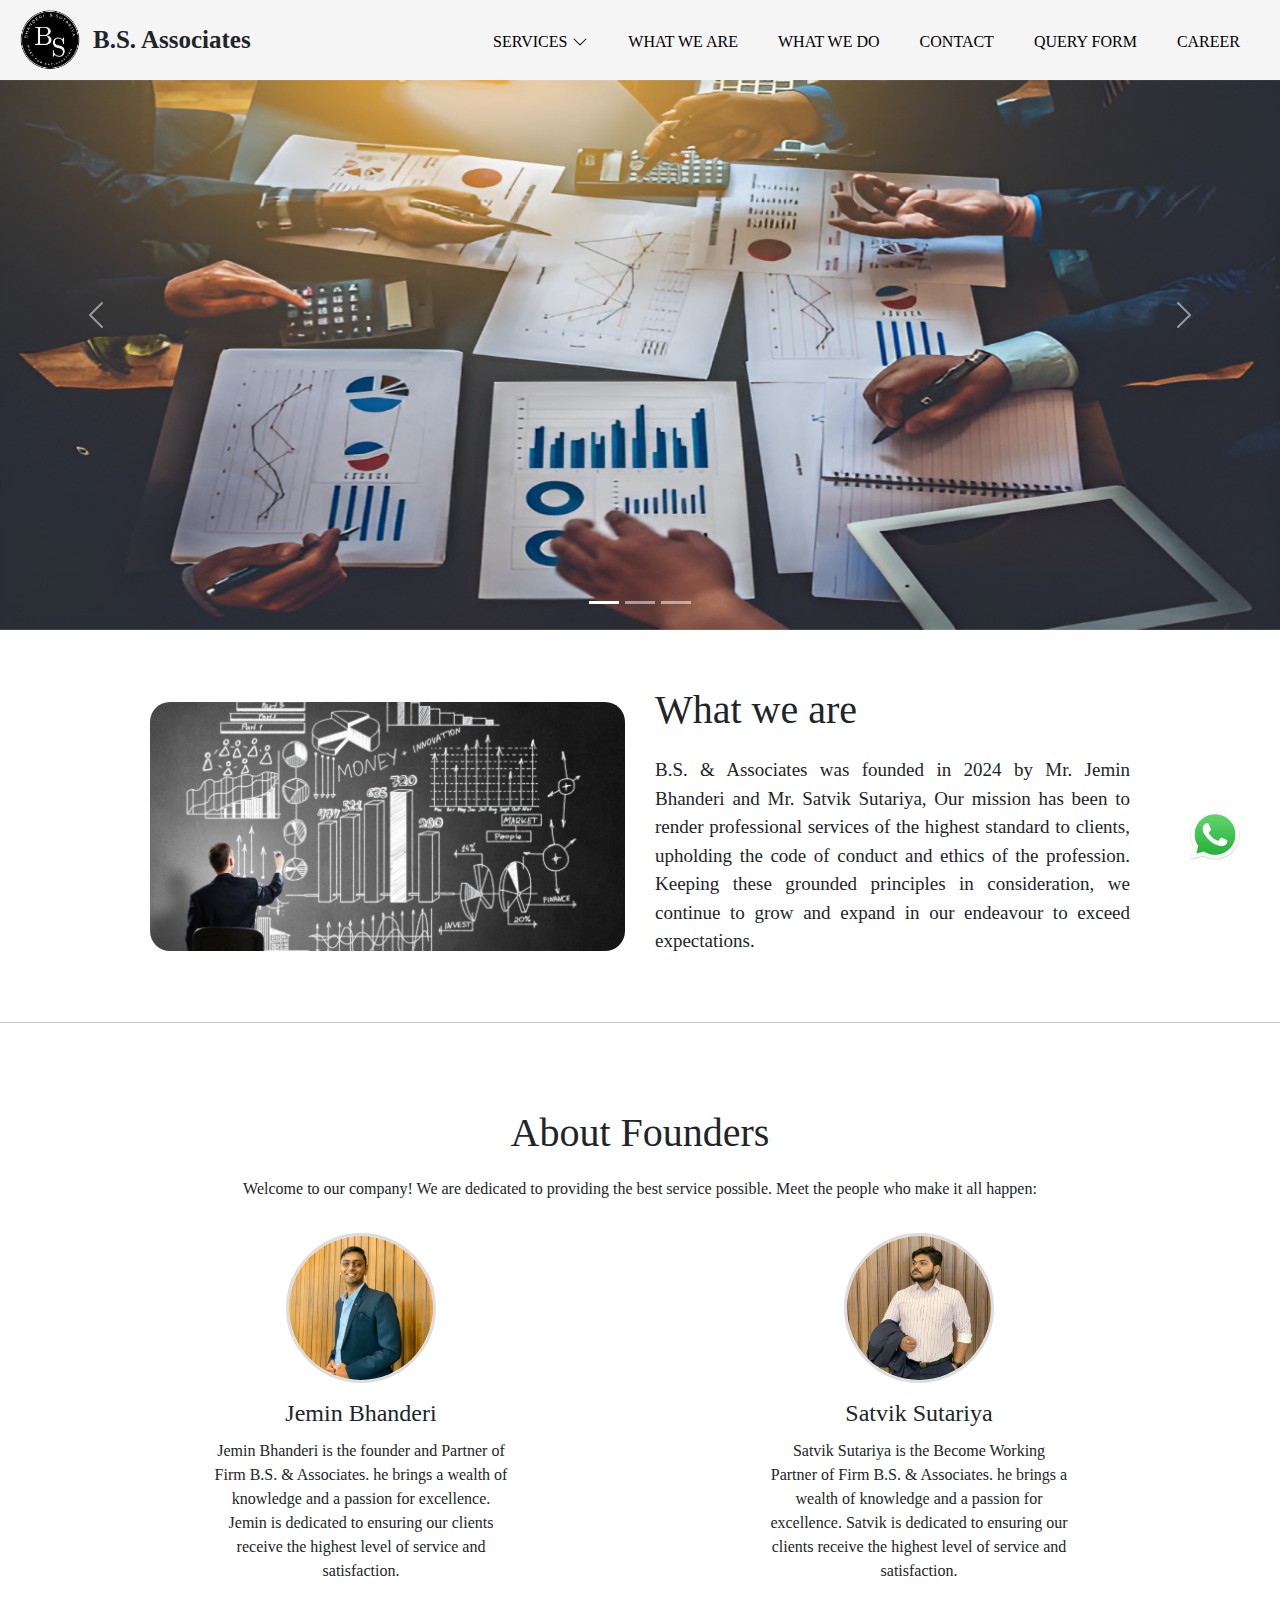
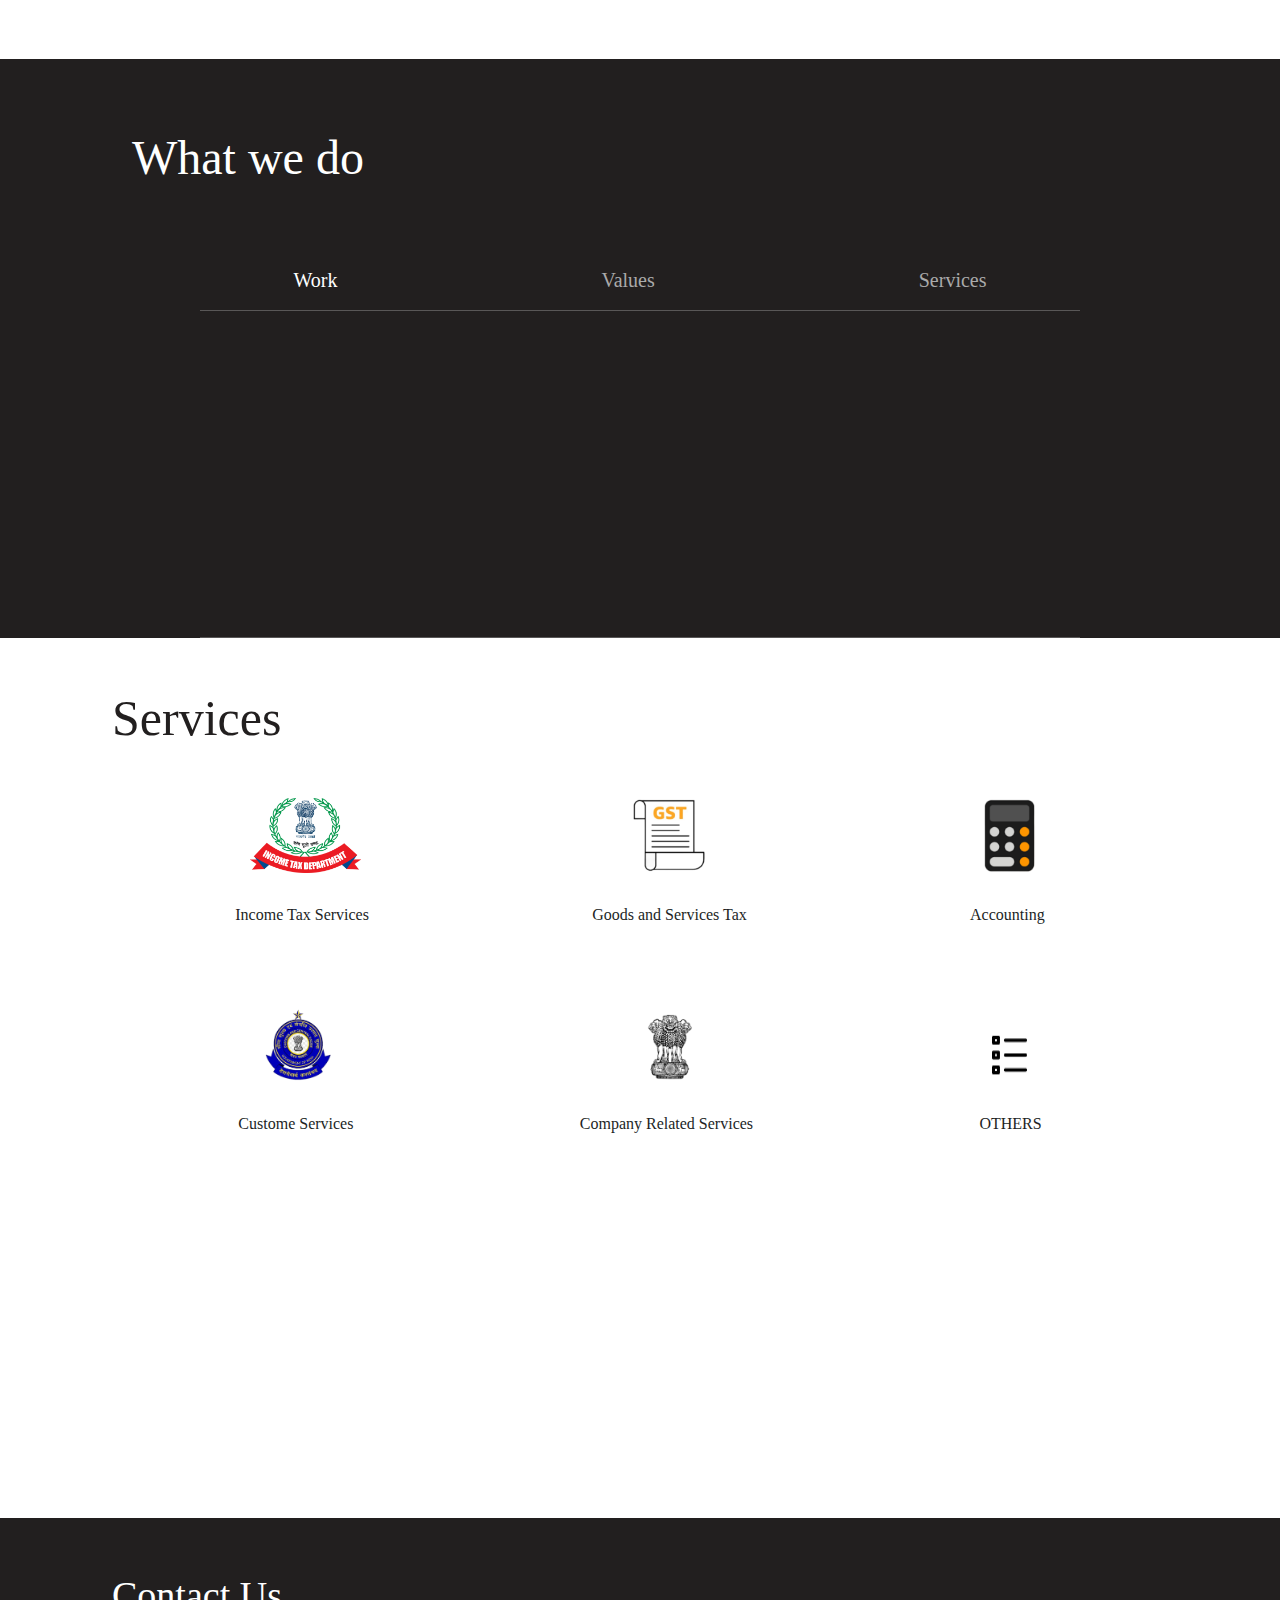
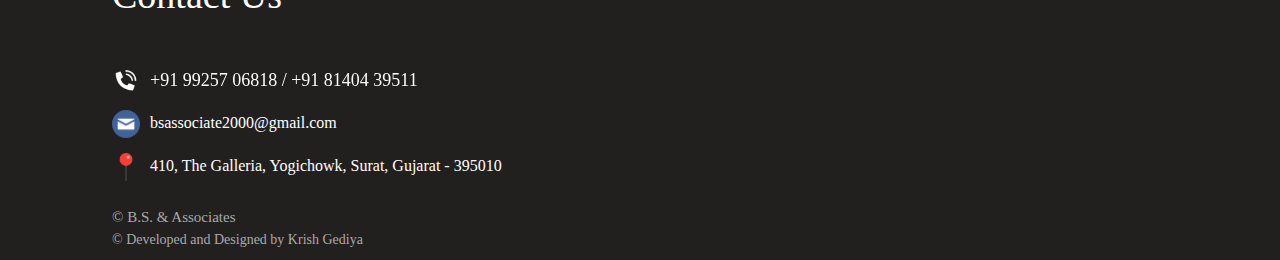
==== index.html @ 88737340 "Update index.html" ====
<!DOCTYPE html>
<html lang="en">
<head>
  <meta charset="UTF-8">
  <meta name="viewport" content="width=device-width, initial-scale=1.0">
  <title>B.S. & Associates</title>
  <link rel="preconnect" href="https://fonts.googleapis.com">
  <link rel="preconnect" href="https://fonts.gstatic.com" crossorigin>
  <link href="https://fonts.googleapis.com/css2?family=Fira+Sans:ital,wght@0,100;0,200;0,300;0,400;0,500;0,600;0,700;0,800;0,900;1,100;1,200;1,300;1,400;1,500;1,600;1,700;1,800;1,900&display=swap" rel="stylesheet">
  <link rel="icon" type="image/png" href="./assets/BS_Logo-removebg-preview.png">
  <link rel="stylesheet" href="style.css">
  <link rel="stylesheet" href="IndexMediaQureryStyle.css">
  <link href="https://cdn.jsdelivr.net/npm/bootstrap@5.3.3/dist/css/bootstrap.min.css" rel="stylesheet" integrity="sha384-QWTKZyjpPEjISv5WaRU9OFeRpok6YctnYmDr5pNlyT2bRjXh0JMhjY6hW+ALEwIH" crossorigin="anonymous">
</head>
<body>
  <!-- navbar -->
  <nav class="index-navigation">
    <div class="index-logo-title">
        <img src="./assets/BS_Logo-removebg-preview.png" alt="BS_Logo" class="bs-logo">
        <h3 class="bs-title">B.S. Associates</h3>
    </div>
    <div class="navigation-links">
        <ul class="navlink">
            <li style="padding-right: 40px;" class="dropdown">
                <a href="#inner-sector" class="dropbtn">SERVICES
                  <svg xmlns="http://www.w3.org/2000/svg" width="16" height="16" fill="currentColor" class="bi bi-chevron-down" viewBox="0 0 16 16">
                    <path fill-rule="evenodd" d="M1.646 4.646a.5.5 0 0 1 .708 0L8 10.293l5.646-5.647a.5.5 0 0 1 .708.708l-6 6a.5.5 0 0 1-.708 0l-6-6a.5.5 0 0 1 0-.708z"/>
                  </svg>
                </a>
                <div class="dropdown-content">
                  <a href="./IncomeTaxServices.html">Income Tax Services</a>
                  <a href="./GST.html">Goods and Services Tax</a>
                  <a href="./Accounting.html">Accounting</a>
                  <a href="./CustomeServices.html">Custome Services</a>
                  <a href="./CustomeServices.html">Company Related Services</a>
                  <a href="./OtherServices.html">Other Services</a>
                </div>
              </li>
            <li style="padding-right: 40px;"><a href="#whoweare">WHAT WE ARE</a></li>
            <li style="padding-right: 40px;"><a href="#whatwedo">WHAT WE DO</a></li>
            <li style="padding-right: 40px;"><a href="#footer-location">CONTACT</a></li>
            <li style="padding-right: 40px;"><a href="./QueryForm.html">QUERY FORM</a></li>
            <li style="padding-right: 40px;"><a href="#index-footer">CAREER</a></li>
        </ul>
    </div>
</nav>

  <!-- navbar for mobile -->
  <header class="container navigat-mobile" id="navigat-mobile" style="z-index: 1000; max-width: 600px;">
    <nav class="navigatbar">
        <a href="#" class="navigat-logo"><img src="assets/BS_Logo-removebg-preview.png" alt="bs BS_Logo-removebg-preview" class="navigat-logo"></a>
        <a href="#" class="navigat-branding">B.S. Associates</a>

        <ul class="navigat-menu">
            <li class="navigat-item">
                <a href="./index.html" class="navigat-link">Home</a>
            </li>
            <li class="navigat-item">
                <a href="#mobile-services" class="navigat-link">Services</a>
            </li>
            <li class="navigat-item">
                <a href="#whoweare" class="navigat-link">What we are</a>
            </li>
            <li class="navigat-item">
                <a href="#whatwedo" class="navigat-link">What we do</a>
            </li>
            <li class="navigat-item">
                <a href="#footer-location" class="navigat-link">Contact</a>
            </li>
            <li class="navigat-item">
                <a href="./QueryForm.html" class="navigat-link">Query Form</a>
            </li>
            <li class="navigat-item">
                <a href="#index-footer" class="navigat-link">Career</a>
            </li>
        </ul>
        <div class="hamburger">
            <span class="bar"></span>
            <span class="bar"></span>
            <span class="bar"></span>
        </div>
    </nav>
  </header>

  <!-- carousel -->
  <div id="carouselExampleIndicators" class="carousel slide" data-bs-ride="carousel" data-bs-interval="3000">
    <div class="carousel-indicators">
      <button type="button" data-bs-target="#carouselExampleIndicators" data-bs-slide-to="0" class="active" aria-current="true" aria-label="Slide 1"></button>
      <button type="button" data-bs-target="#carouselExampleIndicators" data-bs-slide-to="1" aria-label="Slide 2"></button>
      <button type="button" data-bs-target="#carouselExampleIndicators" data-bs-slide-to="2" aria-label="Slide 3"></button>
    </div>
    <div class="carousel-inner">
      <div class="carousel-item active">
        <img src="./assets/scroller_4.png" class="d-block caroussel w-100"  style="z-index: 500;" alt="scroller_image_1">
      </div>
      <div class="carousel-item">
        <img src="./assets/scroller_3.jpg" class="d-block caroussel w-100"  style="z-index: 500;" alt="scroller_image_2">
      </div>
      <div class="carousel-item">
        <img src="./assets/scroller_2.jpg" class="d-block caroussel w-100"  style="z-index: 500;" alt="scroller_image_3">
      </div>
    </div>
    <button class="carousel-control-prev" type="button" data-bs-target="#carouselExampleIndicators" data-bs-slide="prev">
      <span class="carousel-control-prev-icon" aria-hidden="true"></span>
      <span class="visually-hidden">Previous</span>
    </button>
    <button class="carousel-control-next" type="button" data-bs-target="#carouselExampleIndicators" data-bs-slide="next">
      <span class="carousel-control-next-icon" aria-hidden="true"></span>
      <span class="visually-hidden">Next</span>
    </button>
  </div>

  <!-- What we are -->
  <div class="container-fluid" id="whoweare">
    <div id="heroimagehead">
        <img src="./assets/hero_image.jpg" id="heroimage" alt="bootstrap themes">
    </div>
    <div>
        <p id="heroh2">What we are</p>
        <p id="herodesc">B.S. &amp; Associates was founded in 2024 by Mr. Jemin Bhanderi and Mr. Satvik Sutariya, Our mission has been to render professional services of the highest standard to clients, upholding the code of conduct and ethics of the profession. Keeping these grounded principles in consideration, we continue to grow and expand in our endeavour to exceed expectations.</p>
    </div>
  </div>
  <hr>

  <!-- owners -->
  <div class="owners">
  <div class="container containerr">
      <h2 class="h22">About Founders</h2>
      <p>Welcome to our company! We are dedicated to providing the best service possible. Meet the people who make it all happen:</p>
      
      <div class="owners">
          <!-- Owner 1 -->
          <div class="owner">
              <img src="./assets/Jemin_Bhanderi.jpeg" alt="Owner 1">
              <h2>Jemin Bhanderi</h2>
              <p>Jemin Bhanderi is the founder and Partner of Firm B.S. & Associates. he brings a wealth of knowledge and a passion for excellence. Jemin is dedicated to ensuring our clients receive the highest level of service and satisfaction.</p>
          </div>

          <!-- Owner 2 -->
          <div class="owner">
              <img src="./assets/Satvik_Sutariya.jpeg" alt="Owner 2">
              <h2>Satvik Sutariya</h2>
              <p>Satvik Sutariya is the Become Working Partner of Firm B.S. & Associates. he brings a wealth of knowledge and a passion for excellence. Satvik is dedicated to ensuring our clients receive the highest level of service and satisfaction.</p>
          </div>
      </div>
  </div>
  </div>

<!-- whatwedo or 3 tabs -->
  <div id="whatwedo" class="container-fluid whatwedo">
    <h2 class="animatedh2">What we do</h2>
    <div class="threetabs">
      <div class="tab" onclick="showContent('work', this)">Work</div>
      <div class="tab" onclick="showContent('values', this)">Values</div>
      <div class="tab" onclick="showContent('services', this)">Services</div>
    </div>
    <hr id="hrr">
    
    <div class="tabss">
      <div id="work" class="content work center-block">
        <p class="tabp" >Across industries, services, and operational levels, we help our clients ensure excellence by giving them the benefit of our services. With professional expertise, and a multidisciplinary skilled team, we are committed to our mutual progression – client’s success is our success.</p>
      </div>
      <div id="values" class="content values center-block">
        <p class="tabp" >Our focus is on maintaining the foundations that our reputation has been built on – the values of B.S. & Associates are behind our success, and that of our clients. With the everlasting commitment, passion and binding principles, the priority of our professional team is to ensure that those values keep us going well into the future.</p>
      </div>
      <div id="services" class="content services center-block">
        <p class="tabp" >Our focus in any business relationship lies in implementing our core competencies, Taxation Consultancy, Corporate Advisory, Risk Mitigation and Business Intelligence. Customizing our services based on the clients’ requirements has been our key strength.</p>
      </div>
    </div>
    <hr id="hrr">
  </div>

<!-- services -->
  <div class="container-fluid inner-sector pc-services" id="inner-sector">
    <h2 class="sectorsh2">Services</h2>

    <div class="three-img-set1">
      <div class="nested-div service1">
        <a href="./IncomeTaxServices.html"><img src="./assets/1_Income_Tax.png" height="75px" style="padding-left: 15px;" alt="Income_Tax_Department_Logo" id="nested-div-img"></a>
        <div class="image-title">
          <a href="./IncomeTaxServices.html">Income Tax Services</a>
        </div>
      </div>

      <div class="nested-div service2">
        <a href="./GST.html"><img src="./assets/2_GST.png" height="75px" style="padding-left: 40px;" alt="GST_Logo" id="nested-div-img"></a>
        <div class="image-title">
          <a href="./GST.html">Goods and Services Tax</a>
        </div>
      </div>

      <div class="nested-div service3">
        <a href="./Accounting.html"><img src="./assets/3_Accounting.png" height="75px" style="padding-left: 13px;" alt="Accounting-removebg-preview" id="nested-div-img"></a>
        <div class="image-title">
          <a href="./Accounting.html">Accounting</a>
        </div>
      </div>
    </div>

    <div class="three-img-set2">
      <div class="nested-div1 service4">
        <a href="./CustomeServices.html"><img src="./assets/4_Custom.png" height="75px" style="padding-left: 23px;" alt="infrastructure-sector" id="nested-div-img"></a>
        <div class="image-title">
          <a href="./CustomeServices.html">Custome Services</a>
        </div>
      </div>


      <div class="nested-div1 service5">
        <a href="./CompanyRelatedServices.html"><img src="./assets/5_Company.png" height="75px" style="padding-left: 65px;" alt="power-sector" id="nested-div-img"></a>
        <div class="image-title">
          <a href="./CompanyRelatedServices.html">Company Related Services</a>
        </div>
      </div>

      <div class="nested-div1 service6">
        <a href="./OtherServices.html"><img src="./assets/6_Other.png" height="55px" class="lastimg" alt="other-industries" id="nested-div-img"></a>
        <div class="image-title">
          <a href="./OtherServices.html">OTHERS</a>
        </div>
      </div>
    </div>
  </div>

<!-- services for mobile -->
  <div class="container inner-sector mobile-services" id="mobile-services">
    <h2 class="inner-sector-h2">Services</h2>

    <div class="six-services">
      <div class="services-line-1st">
        <a href="./IncomeTaxServices.html"><img src="./assets/1_Income_Tax.png" class="services-logos" alt="Income_Tax_Department_Logo"  height="65" width="85" style="margin-left: 15px;"></a>
        <a href="./IncomeTaxServices.html" class="links">Income Tax Services</a>
      </div>
      
      <div class="services-line-2nd">
        <a href="./GST.html"><img src="./assets/2_GST.png" class="services-logos" alt="GST_Logo" height="65" width="70" style="margin-left: 30px;"></a>
        <a href="./GST.html" class="links">Goods and Services Tax</a>
      </div>
    </div>

    <div class="six-services">
      <div class="services-line-3rd">
        <a href="./Accounting.html"><img src="./assets/3_Accounting.png" class="services-logos" alt="Accounting_Logo"  height="75" width="55" style="margin-left: 7px;"></a>
        <a href="./Accounting.html" class="links">Accounting</a>
      </div>
      
      <div class="services-line-4th">
        <a href="./CustomeServices.html"><img src="./assets/4_Custom.png" class="services-logos" alt="Custome_Services_Logo" height="75" width="80" style="margin-left: 12px;"></a>
        <a href="./CustomeServices.html" class="links">Custome Services</a>
      </div>
    </div>

    <div class="six-services">
      <div class="services-line-5th">
        <a href="./CompanyRelatedServices.html"><img src="./assets/5_Company.png" class="services-logos" alt="CompanyRelatedServices"  height="75" width="55" style="margin-left: 30px;"></a>
        <a href="./CompanyRelatedServices.html" class="links" style="width: 100px; text-align: center; margin-left: 6px;">Company Related Services</a>
      </div>
      
      <div class="services-line-6th">
        <a href="./OtherServices.html"><img src="./assets/6_Other.png" class="services-logos" alt="OtherServices" height="75" width="75" style="padding-top: 15px;"></a>
        <a href="./OtherServices.html" class="links" style="margin-left: 18px;">Others</a>
      </div>
    </div>

  </div>

<!-- career -->
  <div class="container-fluid index-footer" id="index-footer">
    <div class="footer-div1">
      <div class="overlayer"></div>
    <div class="footer-div2">
      <h2>Work with us</h2>
    </div>
    <div class="footer-p">
      <p style="text-align: justify;">B.S. & Associates has delivered quality services with an emphasis on knowledge, research, experience and professionalism. Our main moto is work for satisfaction.</p>
    </div>
    </div>
  </div>

<!-- footer location -->
  <div class="container-fluid footer-location" id="footer-location">
      <div class="map">
        <iframe class="mapp" src="https://www.google.com/maps/embed?pb=!1m18!1m12!1m3!1d1315.0266965818237!2d72.8846343205633!3d21.213712140177233!2m3!1f0!2f0!3f0!3m2!1i1024!2i768!4f13.1!3m3!1m2!1s0x3be04fe675d5e7df%3A0x437fb9cc1948b3f4!2sThe%20Galleria!5e0!3m2!1sen!2sin!4v1719375180503!5m2!1sen!2sin" style="border:0;" allowfullscreen="" loading="lazy" referrerpolicy="no-referrer-when-downgrade"></iframe>
      </div>
  
      <div>
        <h2 class="footerh2">Contact Us</h2>
      </div>
  
      <div class="number" style="display: flex; filter: brightness(0) invert(1);">
        <img src="./assets/logo-Call.png" id="calllogo" alt="Contact-logo">
        <p style="font-size: 18px;" class="mobile-number">
          <a href="tel:+919925706818">+91 99257 06818 /</a>
          <a href="tel:+918140439511" class="num"> +91 81404 39511</a>
        </p>
        <!-- +91 99257 06818 / +91 81404 39511 -->
      </div>
  
      <div class="number" style="display: flex;">
        <img src="./assets/logo-Email.png" alt="Email-logo">
        <p><a href="https://mail.google.com/mail/?view=cm&fs=1&to=bsassociate2000@gmail.com" target="_blank" id="gmail">bsassociate2000@gmail.com</a></p>
      </div>
  
      <div class="number" style="display: flex;">
        <img src="./assets/logo-location.png" alt="Location-logo">
        <p>410, The Galleria, Yogichowk, Surat, Gujarat - 395010</p>
      </div>
  
      <div>
        <p class="copyright" style="margin-top: 10px; margin-bottom: 0px; padding-bottom: 0px; font-size: 15px;">&copy; B.S. & Associates</p>
        <p class="copyright">&copy; Developed and Designed by Krish Gediya</p>
      </div>
  </div>

  <!-- whatsapp -->
  <div class="icon_logo">
    <a href="https://api.whatsapp.com/send/?phone=9925706818&text&type=phone_number&app_absent=0" target="_blank">
        <img src="./assets/Whatsapp_Logo.png" class="whatsapp-logo" alt="Whatsapp">
    </a>
  </div>

  <script src="script.js"></script>
  <script src="https://cdn.jsdelivr.net/npm/bootstrap@5.3.3/dist/js/bootstrap.bundle.min.js" integrity="sha384-YvpcrYf0tY3lHB60NNkmXc5s9fDVZLESaAA55NDzOxhy9GkcIdslK1eN7N6jIeHz" crossorigin="anonymous"></script>

  
</body>
</html>
---- style.css ----
*{
    margin: 0;
    padding: 0;
    font-family: Cambria, Cochin, Georgia, Times, 'Times New Roman', serif;
    font-style: normal;
    box-sizing: border-box;
}

/* navbar */
.index-navigation{
    background-color: #f5f5f6;
    width: 100%;
    display: block;
    height: 80px;
    display: flex;
    top: 0;
    z-index: 1000;
    position: fixed;
}

.index-logo-title{
    display: flex;
    margin-right: auto;
}

.bs-logo{
    height: 70px;
    margin: auto 0px auto 15px;
}

.bs-title{
    margin: auto 0px auto 8px;
    font-weight: 550;
    font-size: 25px;
}

.navlink{
    display: flex;
}

.navlink > li > a{
    text-decoration: none;
    color: black;
    font-size: 16px;
}

.navlink > li{
    list-style: none;
    margin: 30px 0px;
}

/* Dropdown CSS */
.dropdown .dropbtn {
    display: inline-flex;
    align-items: center;
}

.dropdown .dropbtn svg {
    margin-left: 5px;
    transition: transform 1s ease; /* Slower transition duration */
}

.dropdown-content {
    display: none;
    position: absolute;
    background-color: #f9f9f9;
    min-width: 212px;
    border-radius: 15px;
    box-shadow: 0px 8px 16px 0px rgba(0,0,0,0.2);
    z-index: 1001; /* Set a higher z-index */
}

.dropdown-content a {
    color: black;
    padding: 12px 16px;
    text-decoration: none;
    display: block;
}

.dropdown-content a:hover {
    background-color: #f1f1f1;
}

.dropdown:hover .dropdown-content {
    display: block;
}

.dropdown:hover .dropbtn svg {
    transform: rotate(180deg); /* Optional: Rotate the icon on hover */
}

/*  carousel */

.caroussel{
    height: 550px;
    margin-top: 80px;
}

/* what we are */
#whoweare{
    display: flex;
    margin-top: 50px;
    margin-bottom: 50px;
    justify-content: center;
}
#heroimage{
    width: 475px;
    border-radius: 20px;
    margin-top: 22px;
}
#heroh2{
    font-size: 40px;
    font-weight: 400;
    margin-left: 30px;
}
#herodesc{
    font-size: 19px;
    text-align: justify;
    width: 475px;
    margin-left: 30px;
}

/* what we do */
.whatwedo{
    background-color: #221f1f;
    height: auto;
}

.animatedh2{
    color: white;
    font-weight: 350;
    font-size: 300%;
    padding: 70px;
    margin-left: 50px;
    animation-direction: alternate;
}

.threetabs{
    text-align: center;
    cursor: pointer;
}

.tab {
    color: #aaaaaa;
    display: inline-block;
    font-size: 125%;
    padding: 0px 130px;
}

.tab:hover {
    color: white;
    transition: 1.2s;
}

#hrr{
    color: white;
    width: 70%;
    margin: 15px auto;
}

.content {
    display: none;
    color: white;
    width: 616px;
    padding: 70px 0px;
}

.center-block{
    display: hidden;
    float: none;
    margin-left: auto;
    margin-right: auto;
}

.content > p{
    text-align: justify;
    line-height: 35px;
}

.content.active {
    display: block;
}

.tab.active-tab {
    color: white;
    transition: none;
}

.button1 {
    background-color: #221f1f; 
    color: white; 
    border: 1px solid #fff;
    font-weight: 400;
}
  
.button1:hover {
    background-color: #221f1f;
    color: white;
}

.tabp{
    opacity: 0;
    animation: moveToCenter 3s forwards;
    font-size: 18px;
}

@keyframes moveToCenter {
    from {
        opacity: 0; /* Fully transparent */
    }
    to {
        opacity: 1; /* Fully opaque */
    }
}

/* Sectors */

.inner-sector{
    background-color: white;
    height: 500px;
}

.sectorsh2{
    color: #221f1f;
    font-size: 50px;
    font-weight: 300;
    margin: 50px 0px 50px 100px;
}


.pc-services {
    display: block;
  }
  
.mobile-services {
    display: none;
}

.three-img-set1{
    display: flex;
    justify-content: space-evenly;
}

.three-img-set2{
    display: flex;
    justify-content: space-evenly;
    margin-top: 80px;
}

#nested-div-img{
    margin-bottom: 30px;
}

.lastimg{
    filter: brightness(0) contrast(1);
    margin-top: 20px;
    width: 60px;
}

.image-title > a{
    text-decoration: none;
    color: #221f1f;
    font-size: 16px;
    font-weight: 500;
}

/* career */

.index-footer{
    background-image: url(./assets/career-img.jpg);
    background-position: 50% 36px;
    background-attachment: fixed;
    height: 330px;
}

.overlayer{
    height: 100%;
    left: 0;
    position: absolute;
    top: 0;
    width: 100%;
}

.footer-div1{
    height: 100%;
    position: relative;
    padding: 77px 0px 90px 0px;
}

.footer-div2 > h2{
    line-height: 52px;
    color: white;
    font-size: 50px;
    font-weight: 300;
    margin-left: 160px;
}

.footer-p{
    margin-top: 30px;
    word-spacing: 5px;
    color: white;
    font-size: 16px;
    width: 900px;
    line-height: 35px;
    padding-bottom: 40px;
    margin-left: 160px;
}

/* footer location */

.footer-location{
    background-color: #221f1f;
    height: auto;
}

.footerh2{
    color: white;
    font-size: 38px;
    font-weight: 300;
    padding: 55px 0px 40px 100px;
}

.number > img{
    height: 28px;
    width: 28px;
    margin: 0px 0px 15px 100px;
}

.number > p{
    color: white;
    margin-top: 1px;
    font-size: 16px;
    margin-left: 10px;
}

.mapp{
    float: right;
    height: 260px;
    width: 450px;
    margin-top: 50px;
    padding: 0px 50px 0px 0px;
}

.copyright{
    margin: 0px 0px 0px 25px;
    padding: 0px 0px 10px 0px;
}

.copyright{
    font-size: 14px;
    font-weight: 300;
    color: #aaaaaa;
    margin-left: 100px;
}

#gmail{
    text-decoration: none;
    color: white;   
}

/* about us */

.containerr {
    max-width: 800px;
    margin: 0;
    padding-top: 70px;
    text-align: center;
}
.h22{
    font-size: 2.5em;
    margin-bottom: 0.5em;
}
.owners {
    display: flex;
    justify-content: space-around;
    flex-wrap: wrap;
    margin-bottom: 30px;
}
.owner {
    margin: 1em;
    text-align: center;
    max-width: 300px;
}
.owner > img {
    border-radius: 50%;
    width: 150px;
    height: 150px;
    object-fit: cover;
    border: 3px solid #ddd;
    margin-bottom: 1em;
}
.owner > h2 {
    font-size: 1.5em;
    margin-bottom: 0.5em;
}
.owner > p {
    font-size: 1em;
    line-height: 1.5;
    margin-bottom: 0;
}

.icon_logo{
    position: fixed;
    bottom: 40px;
    margin-right: 20px;
    right: 20px;
    z-index: 1000;
}

.mobile-number > a{
    text-decoration: none;
    font-weight: 500;
}

.whatsapp-logo{
    width: 50px;
    height: 50px;
}

/* navigation bar */

.navigat-mobile{
    display: none;
}

.hamburger{
    display: none;
}
---- IndexMediaQureryStyle.css ----
header{
    background-color: #f8f9fa;
}

.navigat-branding{
    color: black;
    text-decoration: none;
    font-size: 24px;
    width: 100%;
    margin-left: 8px;
}

.navigat-logo{
    height: 60px;
}

.navigat-item{
    list-style: none;
}

.navigat-link{
    color: white;
    text-decoration: none;
    font-size: 18px;
}

.navigatbar{
    min-height: 80px;
    display: flex;
    justify-content: space-between;
    align-items: center;
    padding: 0px 6px;
}

.hamburger{
    display: none;
    cursor: pointer;
}

.bar{
    display: block;
    width: 25px;
    height: 3px;
    margin: 5px auto;
    -webkit-transition: all 0.3s ease-in-out;
    transition: all 0.3 ease-in-out;
    background-color: black;
}

@media only screen and (max-width: 600px) {
    /* main page */
    *{
        font-family: Cambria, Cochin, Georgia, Times, 'Times New Roman', serif;
        font-style: normal;
        box-sizing: border-box;
        margin: 0;
        padding: 0;
    }

    /* navbar */
    .navbar{
        display: none;
    }

    .navigat-mobile{
        display: block;
    }

    .index-navigation{
        display: none;
    }

    header{
        position: fixed;
        top: 0;
    }

    .hamburger {
        display: block;
        position: relative; /* Ensure it's positioned */
        z-index: 1001; /* Higher than carousel */
    }
    
    .hamburger.active .bar:nth-child(2) {
        opacity: 0;
    }
    
    .hamburger.active .bar:nth-child(1) {
        transform: translateY(8px) rotate(45deg);
    }
    
    .hamburger.active .bar:nth-child(3) {
        transform: translateY(-8px) rotate(-45deg);
    }
    
    .navigat-menu {
        position: fixed;
        left: -100%;
        top: 70px;
        gap: 0;
        flex-direction: column;
        background-color: #221f1f;
        width: 100%;
        text-align: center;
        transition: 0.3s;
        height: 100%;
        z-index: 1000; /* Ensure it's above carousel */
    }
    
    .navigat-item {
        margin: 16px auto;
    }
    
    .navigat-menu.active {
        left: 0;
    }

    .navigat-menu{
        margin: 0;
        padding: 0;
    }


    /* carousel */

    .caroussel{
        height: 250px;
    }

    .d-block{
        height: 250px;
        width: 100%;
    }

    .carousel-item img {
        height: 225px;
        margin: 0;
        padding: 0;
    }
    
    .carousel {
        z-index: 500; /* Ensure it's below the hamburger menu */
        margin-top: 80px;
    }

    /* what we are */

    #whoweare{
        display: flex;
        flex-direction: column-reverse;
        margin-top: 50px;
        margin-bottom: 50px;
    }

    #heroimage{
        width: 100%;
        border-radius: 20px;
        margin-top: 22px;
    }
    #heroh2{
        font-size: 36px;
        font-weight: 400;
        margin-left: 12px;
    }
    #herodesc{
        font-size: 16px;
        text-align: justify;
        width: auto;
        margin-left: 15px;
        margin-right: 15px;
    }

    .animatedh2{
        color: white;
        font-weight: 350;
        font-size: 200%;
        padding: 30px 0px 30px 18px;
        animation-direction: alternate;
    }
    
    .threetabs{
        text-align: center;
    }
    
    .tab {
        color: #aaaaaa;
        display: inline-block;
        font-size: 120%;
        padding: 20px;
    }
    
    .tab:hover {
        color: white;
        transition: 1.2s;
    }
    
    #hrr{
        color: white;
        width: 70%;
        margin: 15px auto;
    }
    
    .content {
        display: none;
        color: white;
        width: auto;
        padding: 70px 0px 50px 0px;
        margin: 0;
    }
    
    .center-block{
        display: hidden;
        float: none;
    }
    
    .content > p{
        text-align: justify;
        line-height: 35px;
    }
    
    .content.active {
        display: flex;
    }
    
    .tab.active-tab {
        color: white;
        transition: none;
    }

    .button1 {
        background-color: #221f1f; 
        color: white; 
        border: 1px solid #fff;
        font-weight: 400;
    }
      
    .button1:hover {
        background-color: #221f1f;
        color: white;
    }
    
    .tabp{
        opacity: 0;
        animation: moveToCenter 3s forwards;
        font-size: 16px;
        padding: 0px 20px;
    }
    
    @keyframes moveToCenter {
        from {
            opacity: 0;
        }
        to {
            opacity: 1;
        }
    }

    /* services */
    .pc-services {
        display: none;
      }
    
    .mobile-services {
        display: block;
    }

    .inner-sector-h2{
        color: black;
        font-size: 34px;
        margin-top: 25px;
        margin-left: 20px;
    }

    .six-services{
        display: flex;
        justify-content: space-evenly;
        margin-top: 30px;
    }

    .services-line-1st, .services-line-2nd{
        display: flex;
        flex-direction: column;
        justify-content: space-evenly;
    }

    .services-line-3rd{
        display: flex;
        flex-direction: column;
        margin-left: 5px;
    }

    .services-line-4th{
        display: flex;
        flex-direction: column;
        margin-left: 15px;
    }
    
    .services-line-5th{
        display: flex;
        flex-direction: column;
    }
    
    .services-line-6th{
        width: 100px;
        display: flex;
        flex-direction: column;
        margin-left: 25px;
        filter: brightness(0) contrast(1);
    }
    
    .links{
        margin-top: 15px;
        text-decoration: none;
        color: black;
        font-size: 12px;
    }

    /* career */
    
    .index-footer{
        background-image: url(./assets/career-img.jpg);
        background-position: 50% 36px;
        background-attachment: fixed;
        height: 380px;
    }
    
    .overlayer{
        height: 100%;
        left: 0;
        position: absolute;
        top: 0;
        width: 100%;
    }
    
    .footer-div1{
        height: 100%;
        position: relative;
        padding: 77px 0px 90px 0px;
    }
    
    .footer-div2 > h2{
        line-height: 52px;
        color: white;
        font-size: 38px;
        font-weight: 300;
        margin-left: 15px;
    }
    
    .footer-p{
        width: auto;
        margin-top: 30px;
        word-spacing: 5px;
        color: white;
        font-size: 16px;
        line-height: 35px;
        padding-bottom: 40px;
        margin-left: 15px;
        margin-right: 10px;
    }

    /* contact us */

    .footer-location{
        background-color: #221f1f;
        height: auto;
    }
    
    .footerh2{
        color: white;
        font-size: 36px;
        font-weight: 300;
        padding: 50px 0px 20px 25px;
    }

    .num{
        display: block;
    }

    #calllogo{
        margin-top: 25px;
    }
    
    .number > img{
        height: 28px;
        width: 28px;
        margin: 15px 0px auto 25px;
    }
    
    .number > p{
        color: white;
        margin-top: 15px;
        font-size: 16px;
        margin-left: 10px;
    }
    
    .mapp{
        display: none;
    }

    .copyright{
        margin: 0px 0px 0px 25px;
        padding: 0px 0px 15px 0px;
    }
    
    .copyright > p{
        font-size: 14px;
        font-weight: 300;
        color: #aaaaaa;
        margin-top: 20px;
        margin-left: 100px;
    }
    
    #gmail{
        text-decoration: none;
        color: white;
    }

    .icon_logo{
        position: fixed;
        bottom: 35px;
        margin-right: 0px;
        right: 20px;
        z-index: 1000;
    }

    .whatsapp-logo{
        width: 40px;
        height: 40px;
    }
}
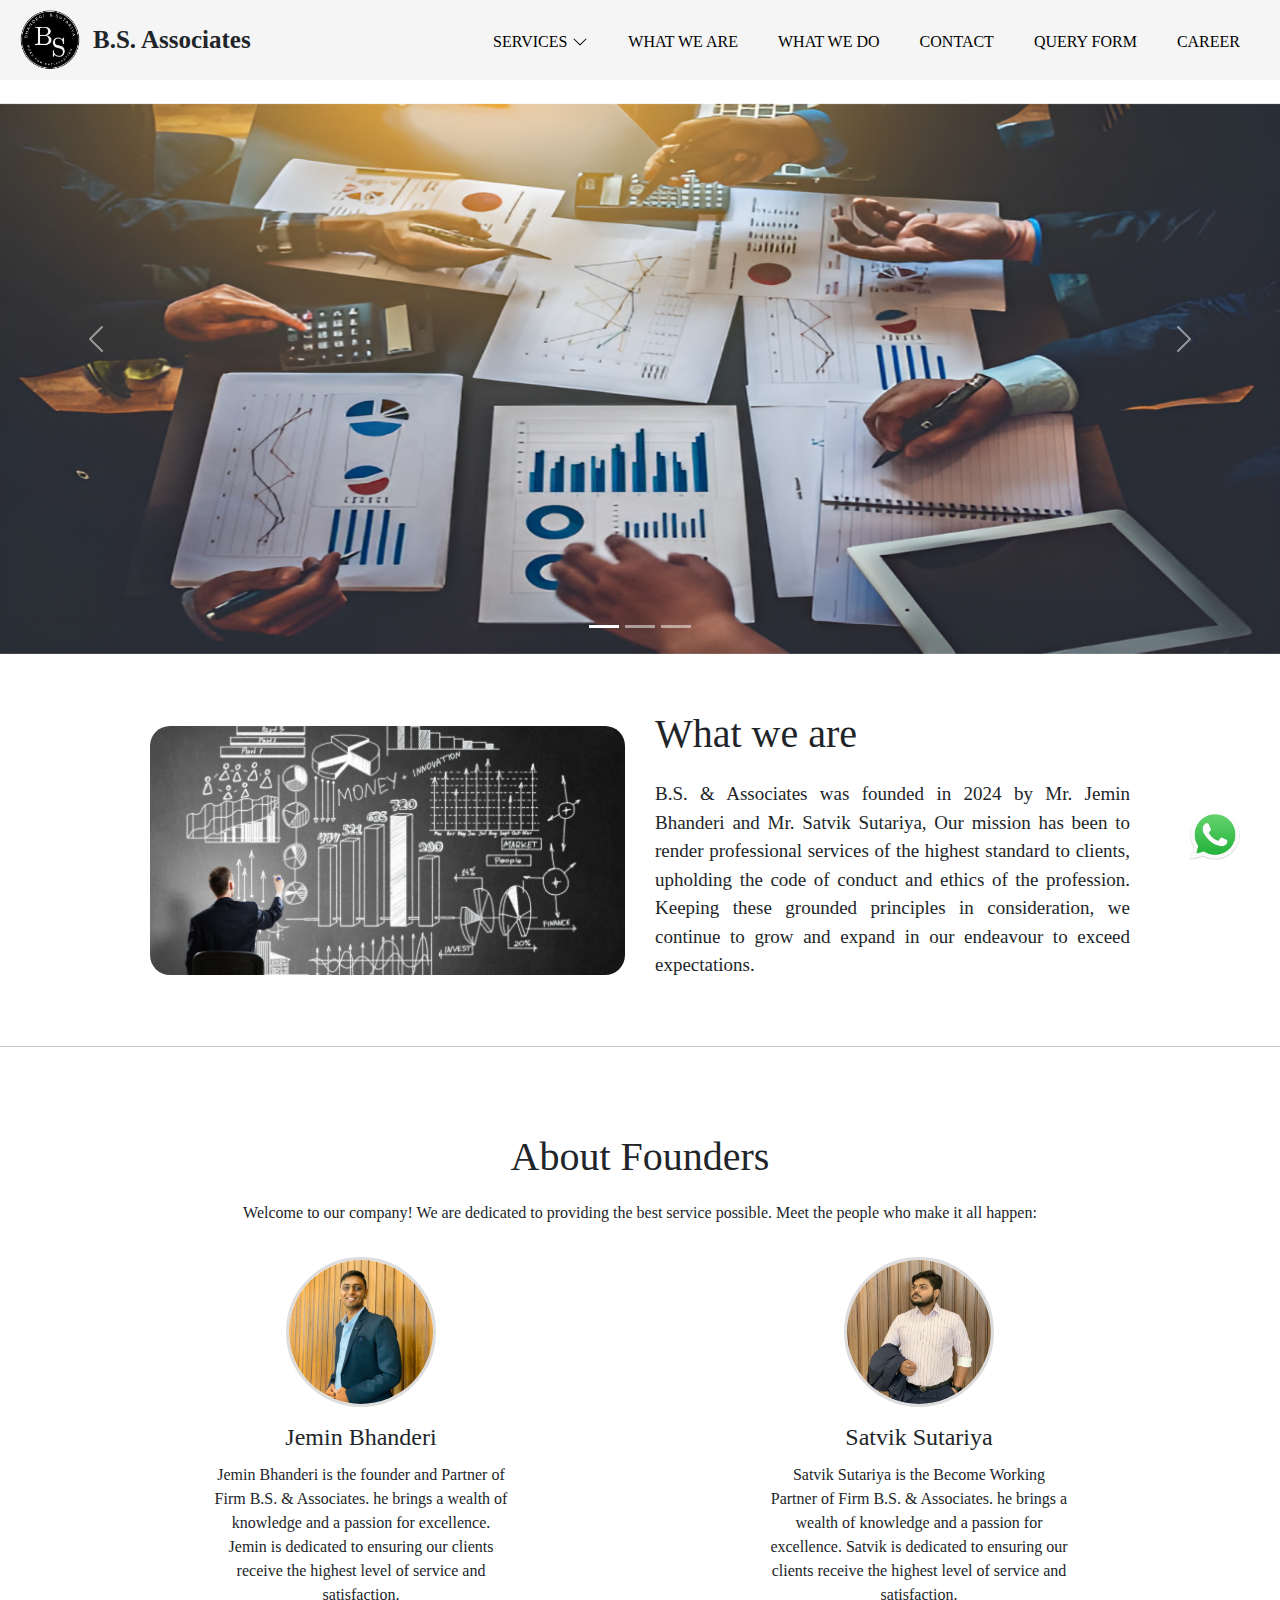
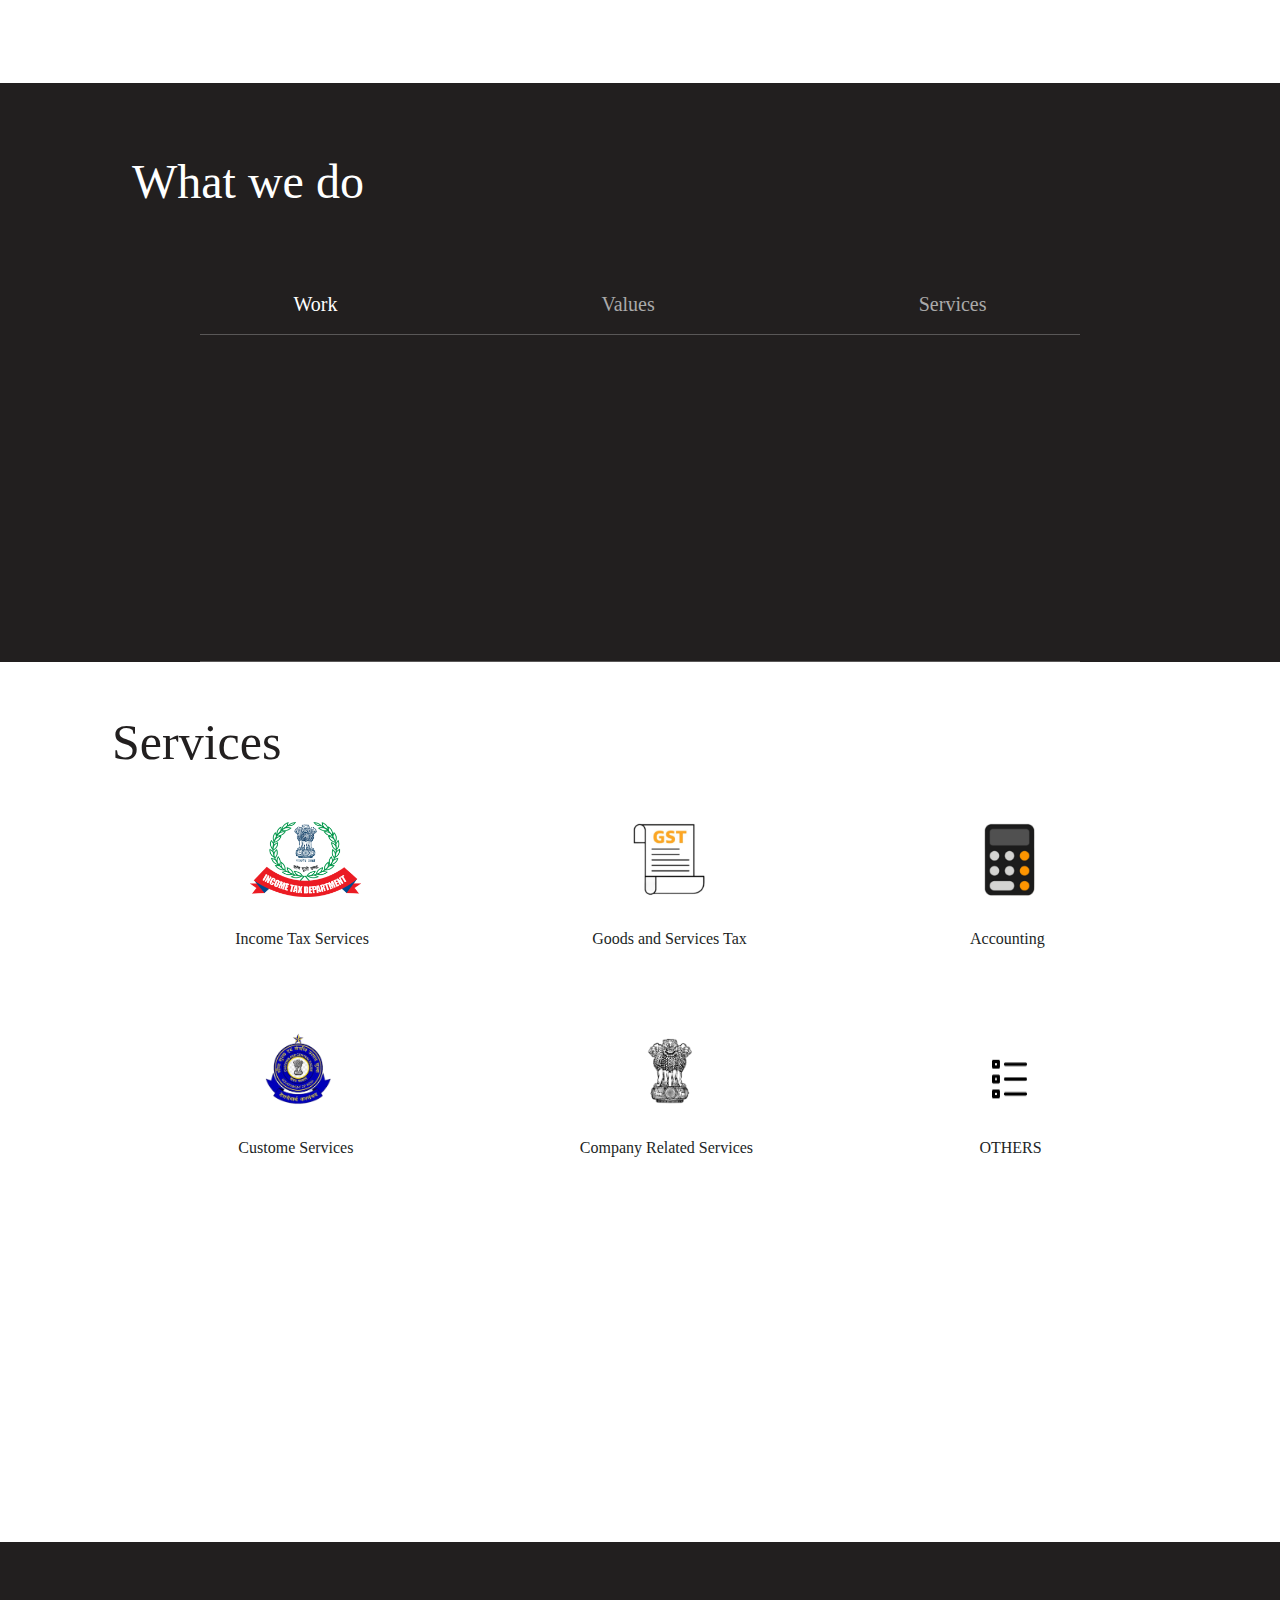
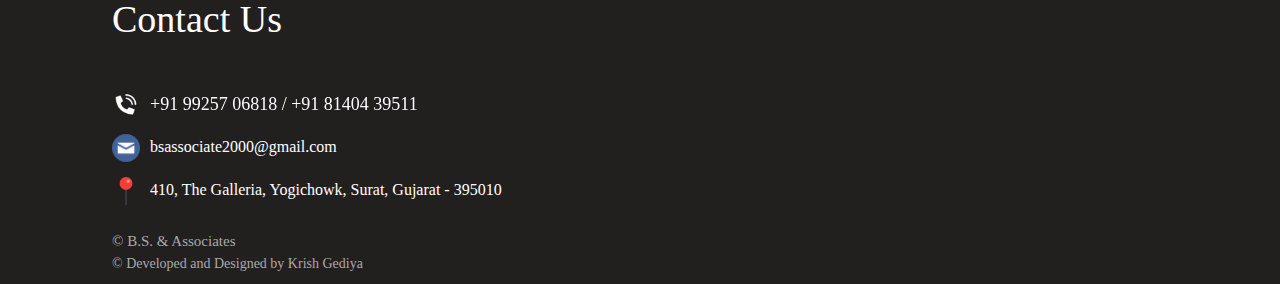
==== commit 7ab5b7d6: "Update index.html" ====
--- a/index.html
+++ b/index.html
@@ -1,3 +1,6 @@
+npm i @vercel/analytics
+import { inject } from "@vercel/analytics"
+
 <!DOCTYPE html>
 <html lang="en">
 <head>
@@ -46,7 +49,7 @@
 </nav>
 
   <!-- navbar for mobile -->
-  <header class="container navigat-mobile" id="navigat-mobile" style="z-index: 1000; max-width: 600px;">
+  <header class="container navigat-mobile" id="navigat-mobile" style="z-index: 1000; max-width: 768px;">
     <nav class="navigatbar">
         <a href="#" class="navigat-logo"><img src="assets/BS_Logo-removebg-preview.png" alt="bs BS_Logo-removebg-preview" class="navigat-logo"></a>
         <a href="#" class="navigat-branding">B.S. Associates</a>
@@ -240,12 +243,12 @@
 
     <div class="six-services">
       <div class="services-line-3rd">
-        <a href="./Accounting.html"><img src="./assets/3_Accounting.png" class="services-logos" alt="Accounting_Logo"  height="75" width="55" style="margin-left: 7px;"></a>
+        <a href="./Accounting.html"><img src="./assets/3_Accounting.png" class="services-logos" alt="Accounting_Logo"  height="75" width="55" style="margin-left: 4px;"></a>
         <a href="./Accounting.html" class="links">Accounting</a>
       </div>
       
       <div class="services-line-4th">
-        <a href="./CustomeServices.html"><img src="./assets/4_Custom.png" class="services-logos" alt="Custome_Services_Logo" height="75" width="80" style="margin-left: 12px;"></a>
+        <a href="./CustomeServices.html"><img src="./assets/4_Custom.png" class="services-logos" alt="Custome_Services_Logo" height="75" width="80" style="margin-left: 10px;"></a>
         <a href="./CustomeServices.html" class="links">Custome Services</a>
       </div>
     </div>
--- a/IndexMediaQureryStyle.css
+++ b/IndexMediaQureryStyle.css
@@ -47,7 +47,7 @@
     background-color: black;
 }
 
-@media only screen and (max-width: 600px) {
+@media only screen and (max-width: 768px) {
     /* main page */
     *{
         font-family: Cambria, Cochin, Georgia, Times, 'Times New Roman', serif;
@@ -123,17 +123,13 @@
 
     /* carousel */
 
-    .caroussel{
-        height: 250px;
-    }
-
     .d-block{
-        height: 250px;
+        height: auto;
         width: 100%;
     }
 
     .carousel-item img {
-        height: 225px;
+        height: auto;
         margin: 0;
         padding: 0;
     }
@@ -427,4 +423,4 @@
         width: 40px;
         height: 40px;
     }
-}+}
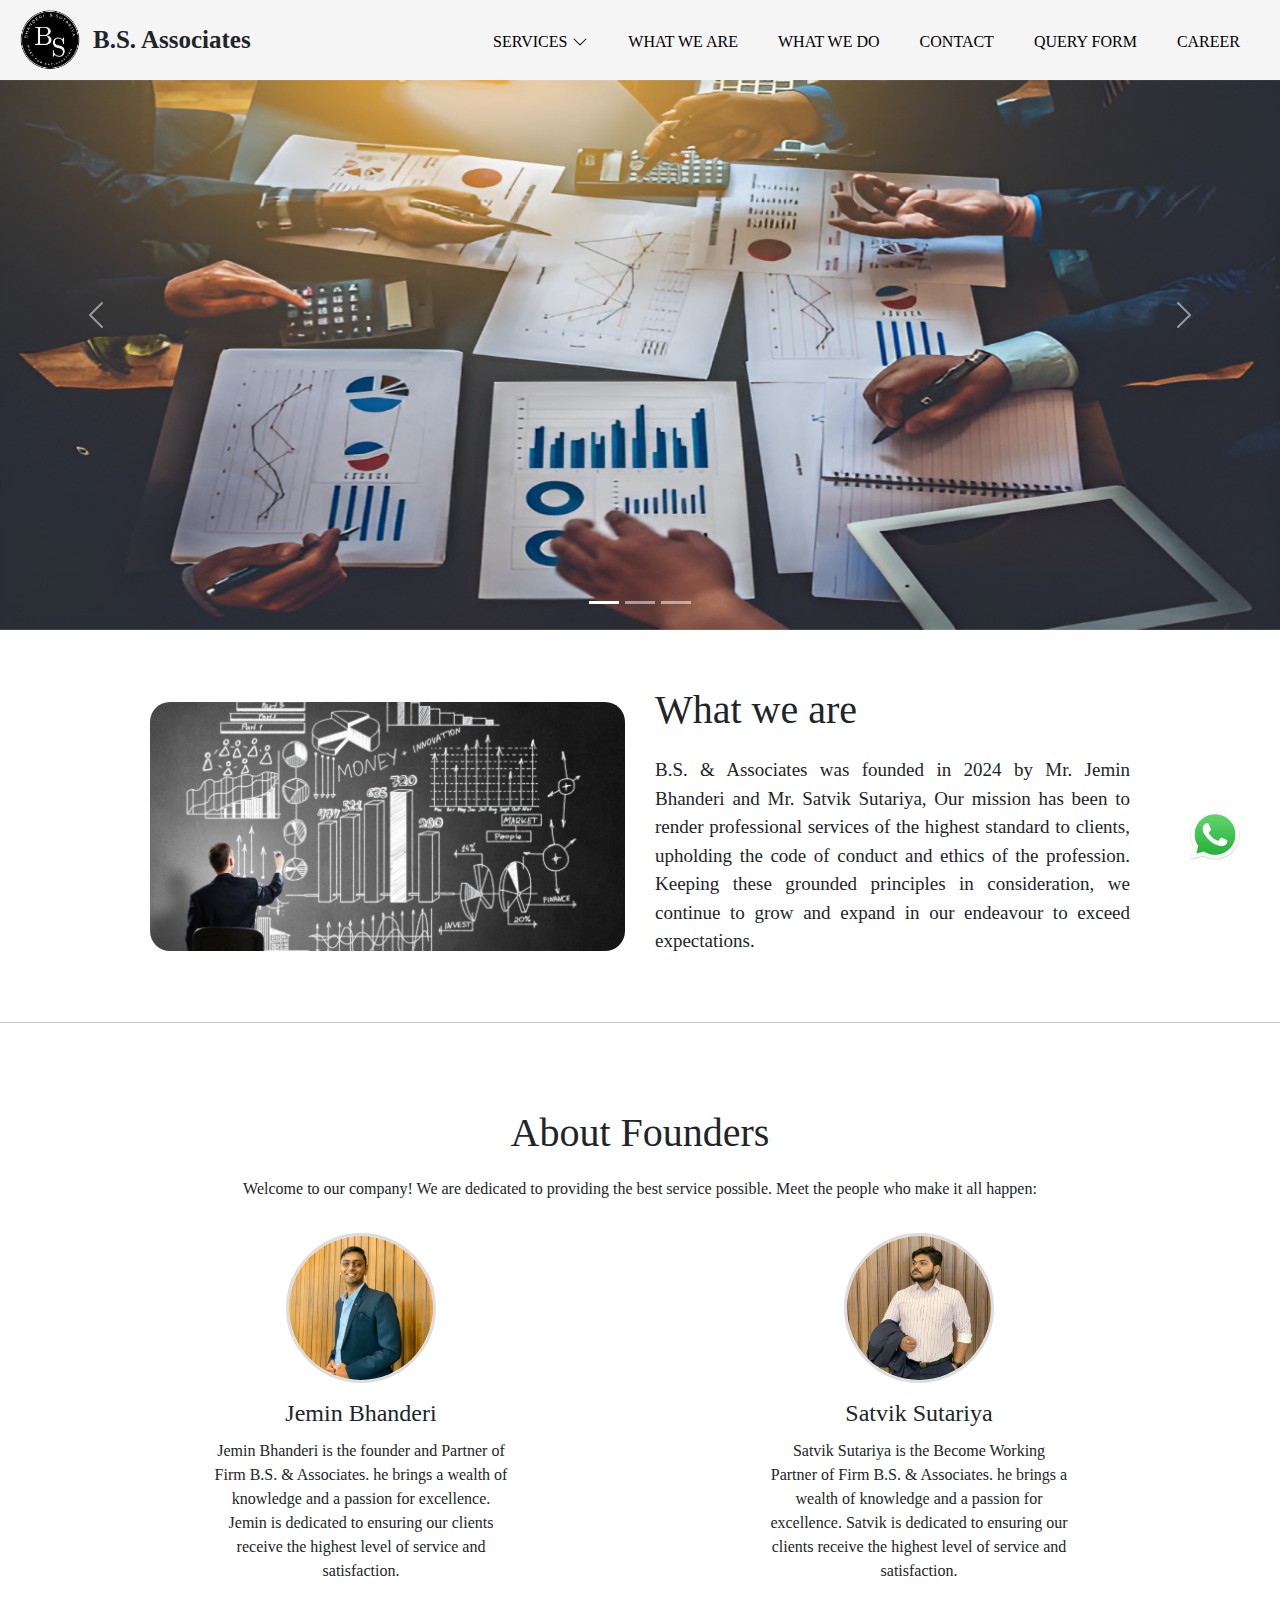
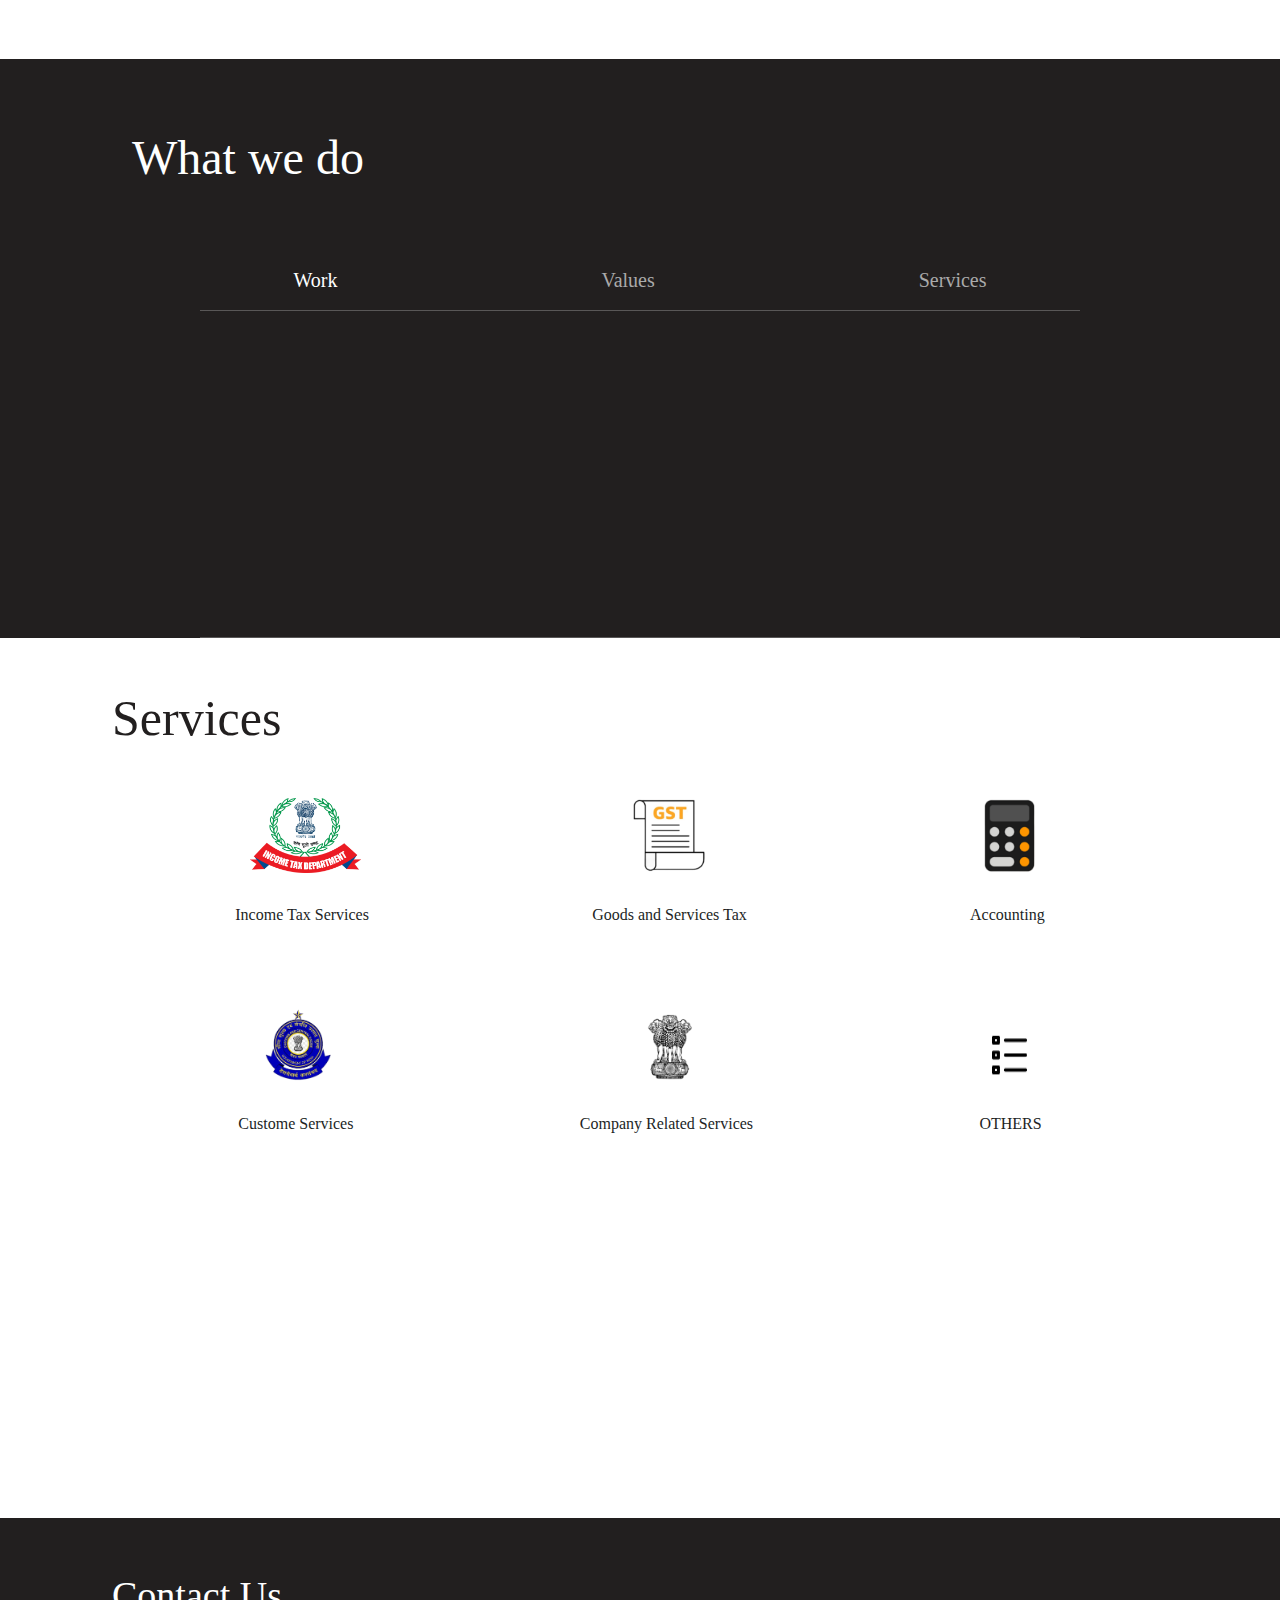
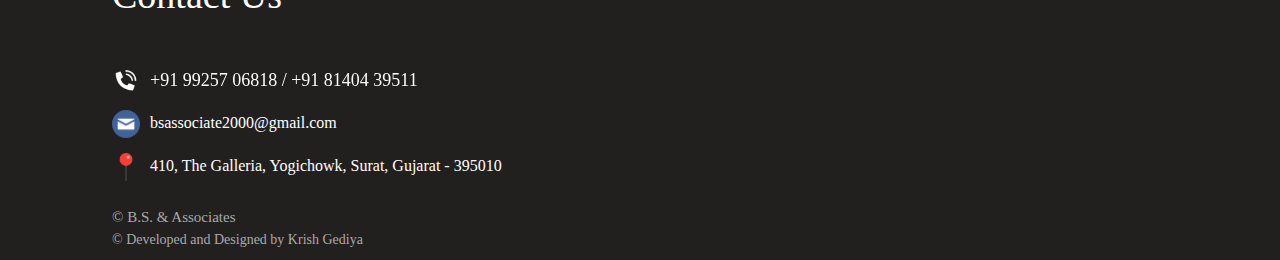
==== commit 7683f86a: "Update index.html" ====
--- a/index.html
+++ b/index.html
@@ -1,6 +1,3 @@
-npm i @vercel/analytics
-import { inject } from "@vercel/analytics"
-
 <!DOCTYPE html>
 <html lang="en">
 <head>
@@ -324,7 +321,10 @@
 
   <script src="script.js"></script>
   <script src="https://cdn.jsdelivr.net/npm/bootstrap@5.3.3/dist/js/bootstrap.bundle.min.js" integrity="sha384-YvpcrYf0tY3lHB60NNkmXc5s9fDVZLESaAA55NDzOxhy9GkcIdslK1eN7N6jIeHz" crossorigin="anonymous"></script>
-
+  <script>
+    npm i @vercel/analytics
+    import { inject } from "@vercel/analytics"
+  </script>
   
 </body>
 </html>
